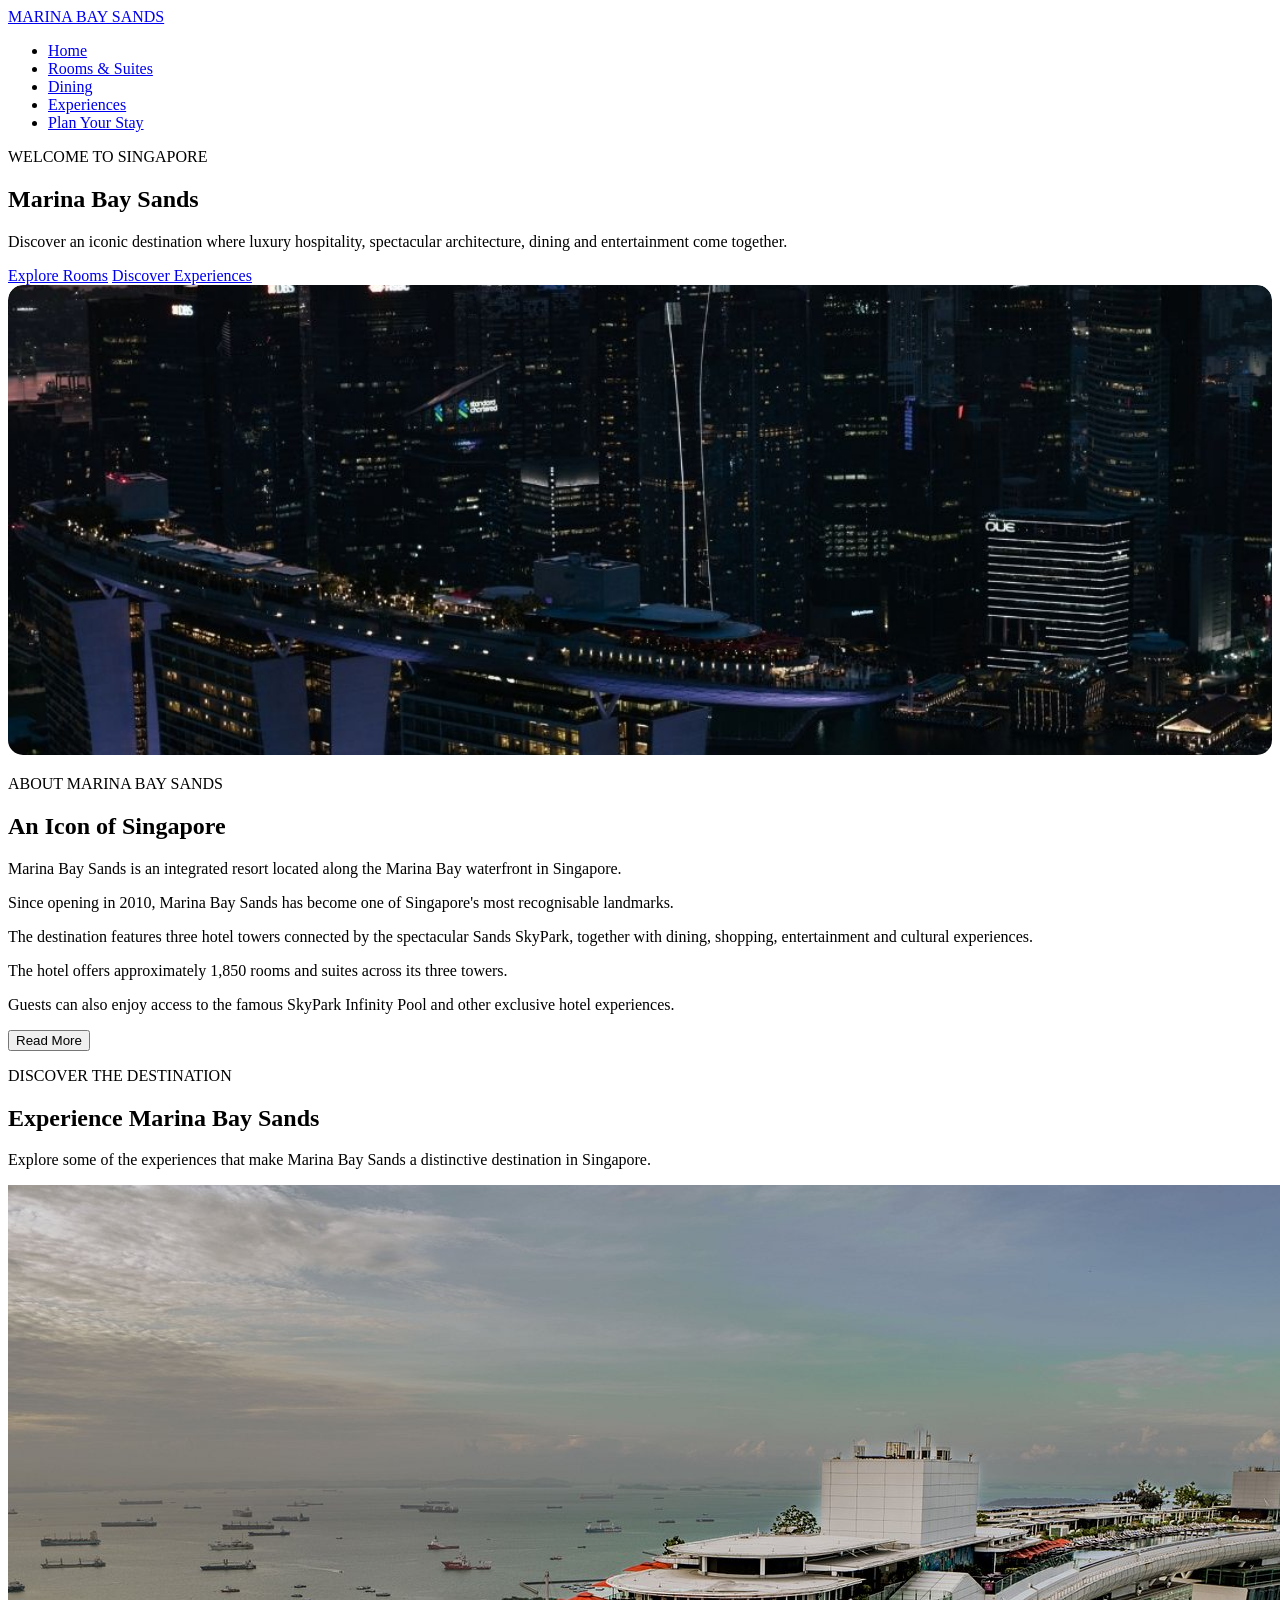
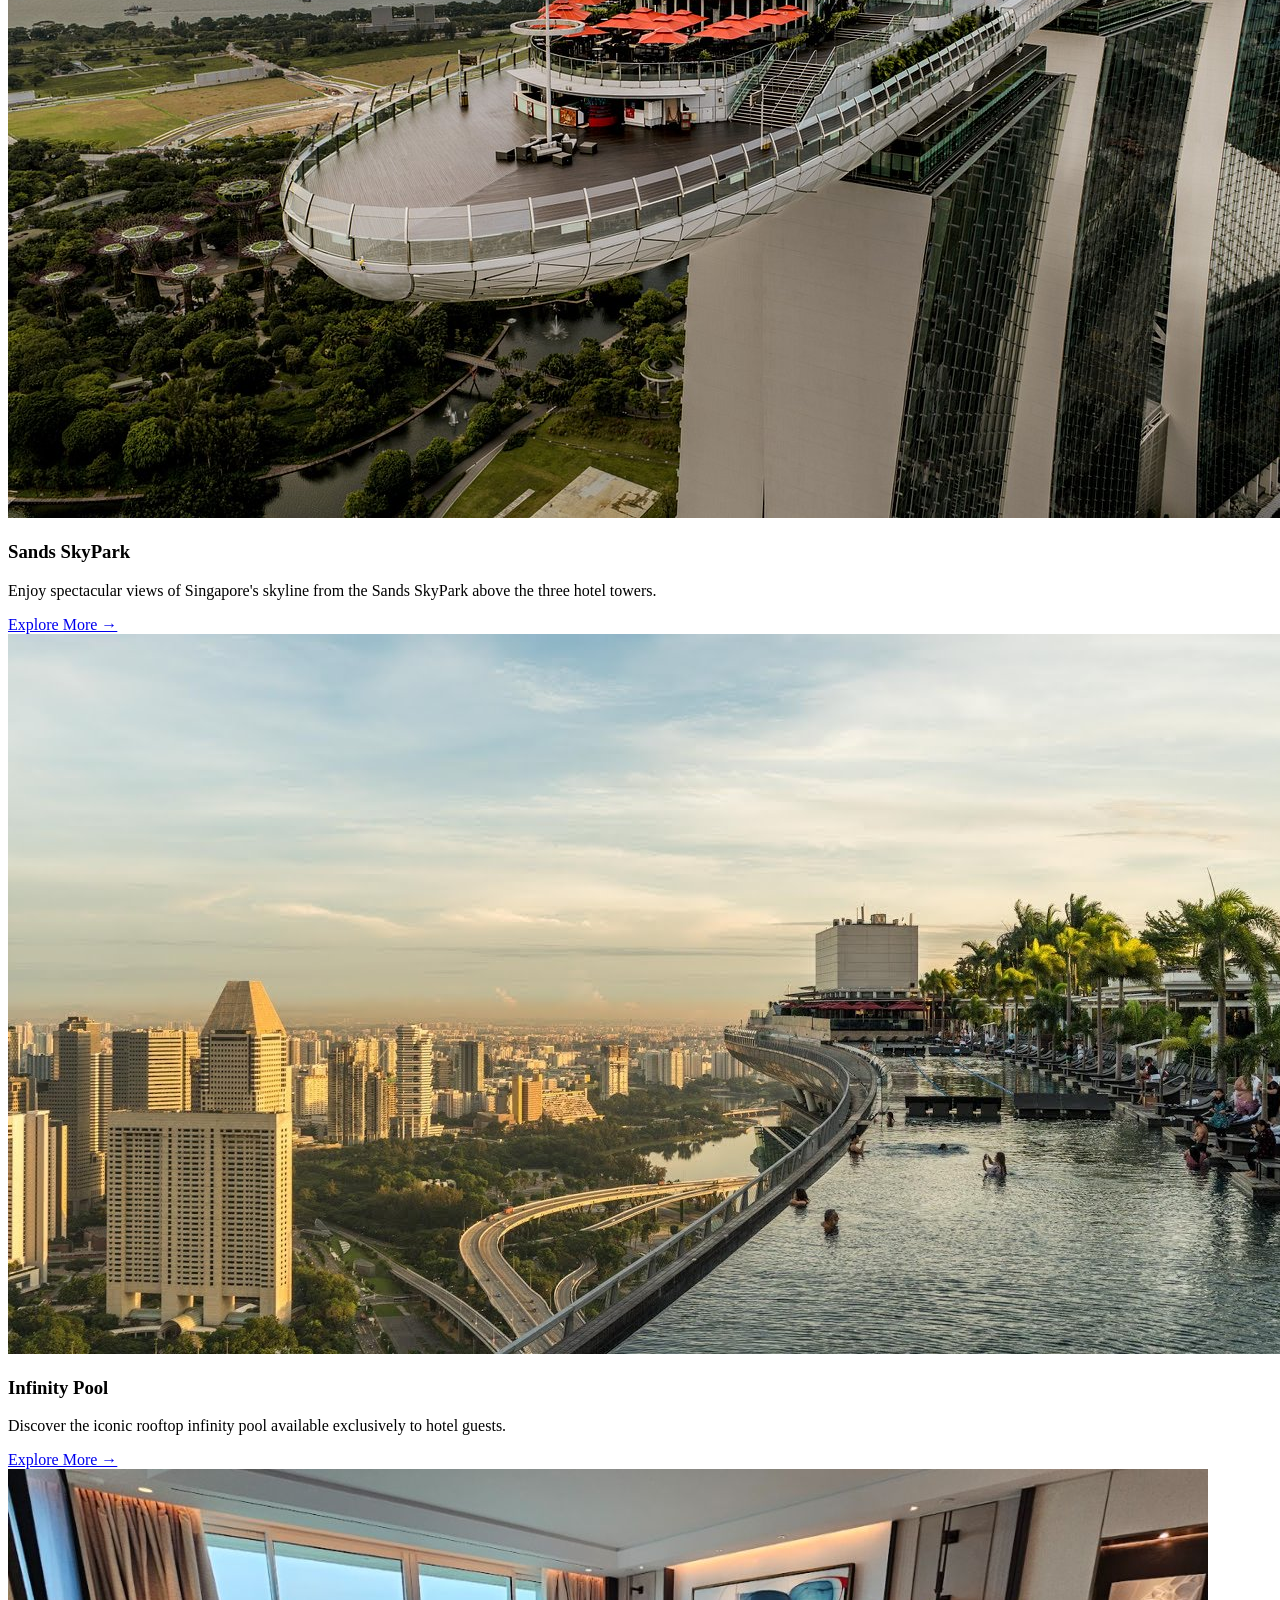
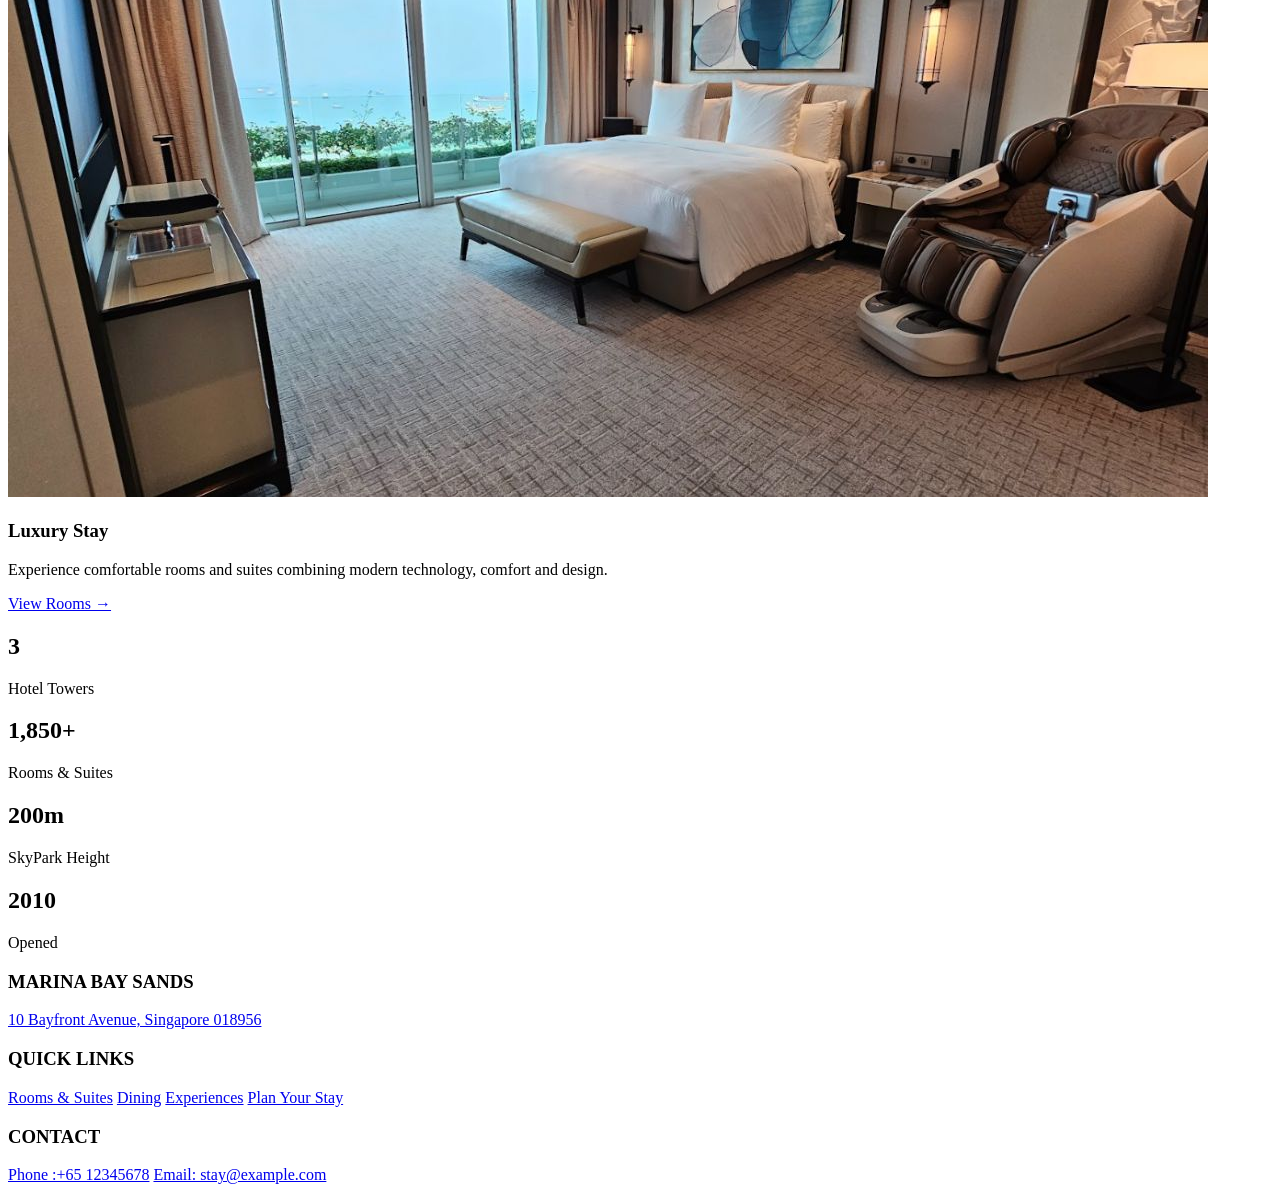
==== index.html @ 71790fd2 "Rename Intex.html to index.html" ====
<!DOCTYPE html>
<html lang="en">

<head>
    <meta charset="UTF-8">
    <meta name="viewport" content="width=device-width, initial-scale=1.0">
    <title>Marina Bay Sands | Singapore</title>
    <link rel="stylesheet" href="css/style.css">
     
</head>

<body>

    <header class="header">
        <nav class="navbar">
            <a href="Intex.html" class="logo">MARINA BAY SANDS</a>

            <ul class="nav-links">
                <li><a href="Intex.html" class="active">Home</a></li>
                <li><a href="rooms.html">Rooms & Suites</a></li>
                <li><a href="dining.html">Dining</a></li>
                <li><a href="experiences.html">Experiences</a></li>
                <li><a href="stayplan.html">Plan Your Stay</a></li>
            </ul>
        </nav>


    </header>

    <main>

        <section class="hero">
            <div class="hero-content">
                <p class="hero-subtitle">WELCOME TO SINGAPORE</p>

                <h1>Marina Bay Sands</h1>

                <p class="hero-description">
                    Discover an iconic destination where luxury hospitality,
                    spectacular architecture, dining and entertainment come together.
                </p>

                <div class="hero-buttons">
                    <a href="rooms.html" class="btn gold-btn">Explore Rooms</a>
                    <a href="experiences.html" class="btn outline-btn">
                        Discover Experiences
                    </a>
                </div>
            </div>
        </section>


        <section class="about-section">


            <div style="overflow: hidden; border-radius: 15px;">
                <img src="view4.jpg" alt="Luxury room" style="width: 100%;
                height: 470px;
                object-fit: cover;
                border-radius: 15px;
                transition: transform 0.7s ease;" onmouseover="this.style.transform='scale(1.05)'"
                    onmouseout="this.style.transform='scale(1)'">
            </div>


            <div class="about-content">

                <p class="section-label">ABOUT MARINA BAY SANDS</p>

                <h2>An Icon of Singapore</h2>

                <p>
                    Marina Bay Sands is an integrated resort located along
                    the Marina Bay waterfront in Singapore.
                </p>

                <p>
                    Since opening in 2010, Marina Bay Sands has become one
                    of Singapore's most recognisable landmarks.
                </p>

                <p>
                    The destination features three hotel towers connected
                    by the spectacular Sands SkyPark, together with dining,
                    shopping, entertainment and cultural experiences.
                </p>

                <div id="extra-info">
                    <p>
                        The hotel offers approximately 1,850 rooms and suites
                        across its three towers.
                    </p>

                    <p>
                        Guests can also enjoy access to the famous SkyPark
                        Infinity Pool and other exclusive hotel experiences.
                    </p>
                </div>

                <button id="readMoreBtn" class="read-more-btn">
                    Read More
                </button>

            </div>

        </section>


        <section class="highlights-section">

            <div class="section-heading">
                <p class="section-label">DISCOVER THE DESTINATION</p>

                <h2>Experience Marina Bay Sands</h2>

                <p>
                    Explore some of the experiences that make Marina Bay Sands
                    a distinctive destination in Singapore.
                </p>
            </div>


            <div class="highlight-grid">

                <article class="highlight-card">

                    <div class="card-image">
                        <img src="skypark.jpg" alt="Sands SkyPark">
                    </div>

                    <div class="card-content">
                        <h3>Sands SkyPark</h3>

                        <p>
                            Enjoy spectacular views of Singapore's skyline
                            from the Sands SkyPark above the three hotel towers.
                        </p>

                        <a href="experiences.html">Explore More →</a>
                    </div>

                </article>


                <article class="highlight-card">

                    <div class="card-image">
                        <img src="swimmingpool.jpg" alt="Infinity Pool">
                    </div>

                    <div class="card-content">
                        <h3>Infinity Pool</h3>

                        <p>
                            Discover the iconic rooftop infinity pool
                            available exclusively to hotel guests.
                        </p>

                        <a href="experiences.html">Explore More →</a>
                    </div>

                </article>


                <article class="highlight-card">

                    <div class="card-image">
                        <img src="room3.jpg" alt="Luxury hotel room">
                    </div>

                    <div class="card-content">
                        <h3>Luxury Stay</h3>

                        <p>
                            Experience comfortable rooms and suites combining
                            modern technology, comfort and design.
                        </p>

                        <a href="rooms.html">View Rooms →</a>
                    </div>

                </article>

            </div>

        </section>


        <section class="stats-section">

            <div class="stat">
                <h2>3</h2>
                <p>Hotel Towers</p>
            </div>

            <div class="stat">
                <h2>1,850+</h2>
                <p>Rooms & Suites</p>
            </div>

            <div class="stat">
                <h2>200m</h2>
                <p>SkyPark Height</p>
            </div>

            <div class="stat">
                <h2>2010</h2>
                <p>Opened</p>
            </div>

        </section>

    </main>


    <footer class="footer">

        <div class="footer-container">

            <div class="footer-column">
                <h3>MARINA BAY SANDS</h3>
                <a href="https://maps.app.goo.gl/JU68rL5WRYFoYei26">10 Bayfront Avenue, Singapore 018956</a>
            </div>

            <div class="footer-column">
                <h3>QUICK LINKS</h3>
                <a href="rooms.html">Rooms & Suites</a>
                <a href="dining.html">Dining</a>
                <a href="experiences.html">Experiences</a>
                <a href="booking.html">Plan Your Stay</a>
            </div>

            <div class="footer-column">
                <h3>CONTACT</h3>
                <a href="tel:+6512345678">Phone :+65 12345678</a>
                <a href="mailto:stay@example.com">Email: stay@example.com </a>
            </div>

        </div>


    </footer>

    <script src="script.js"></script>

</body>

</html>
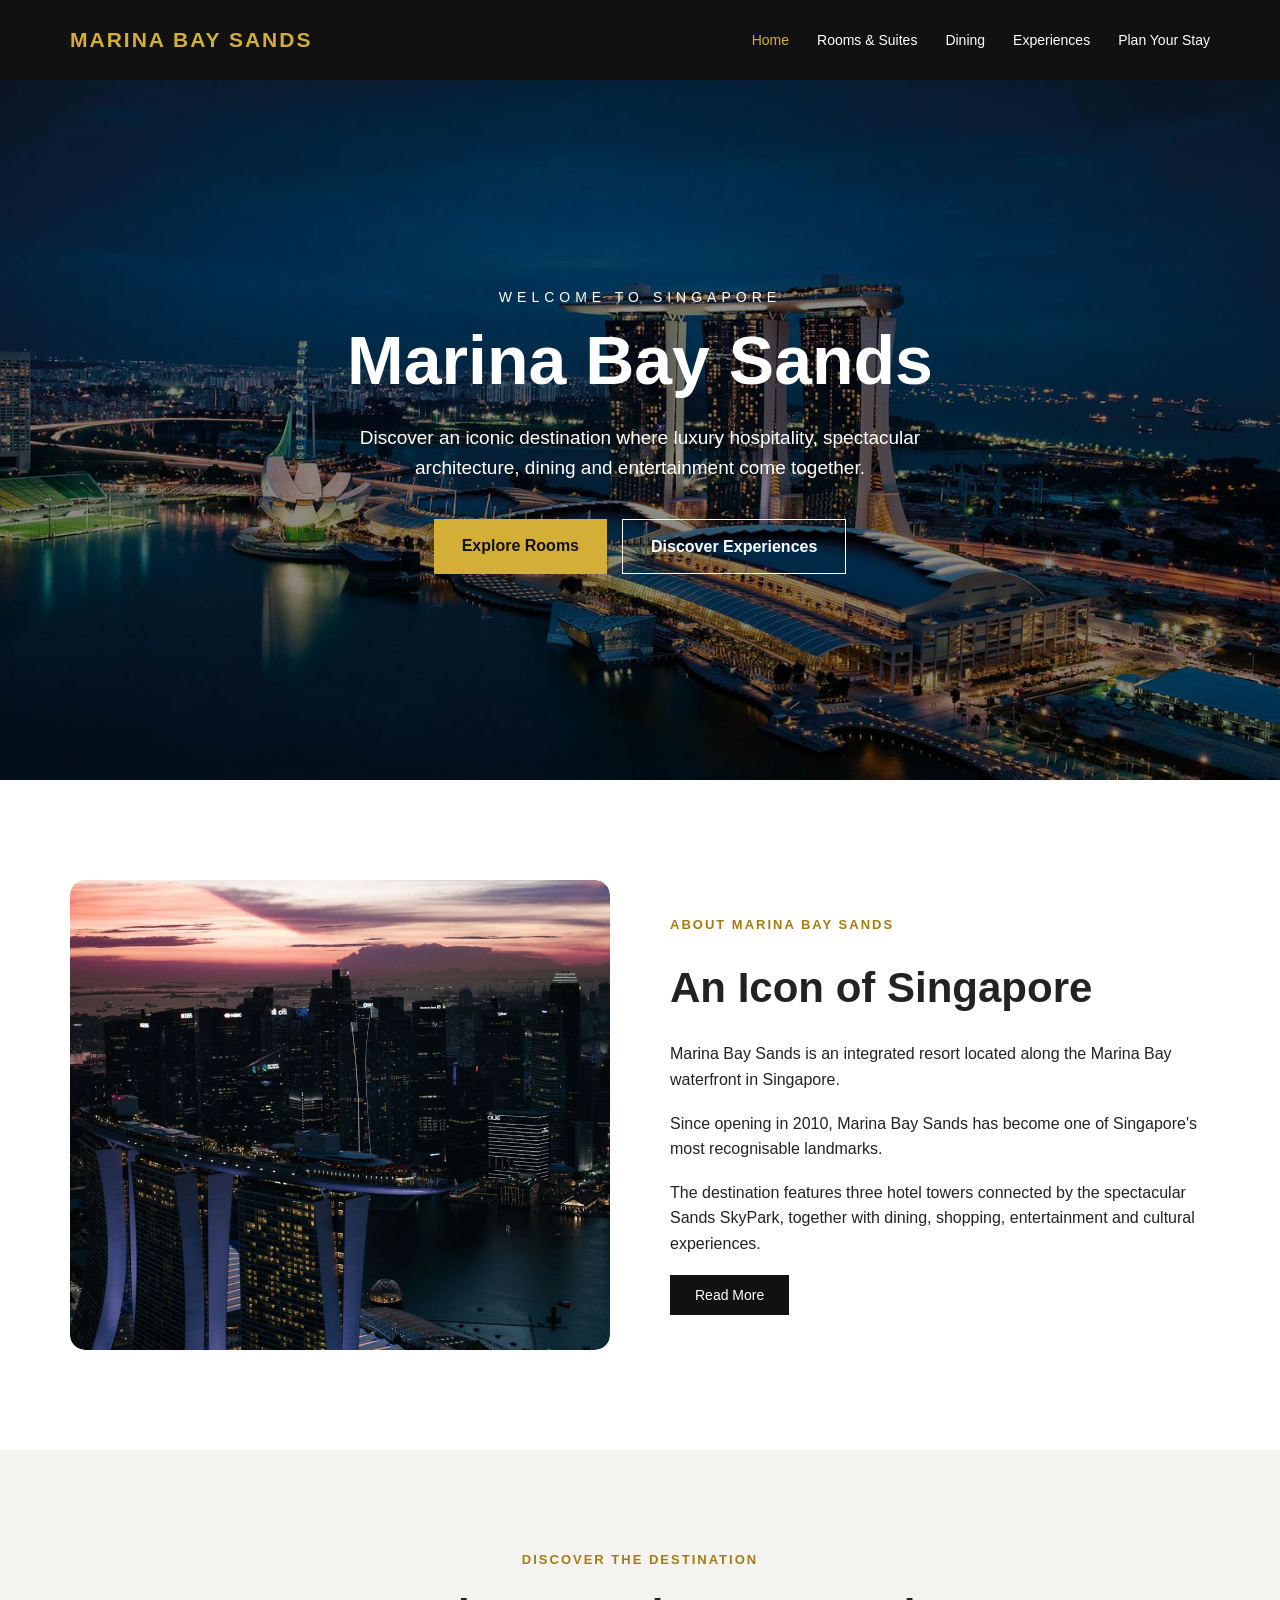
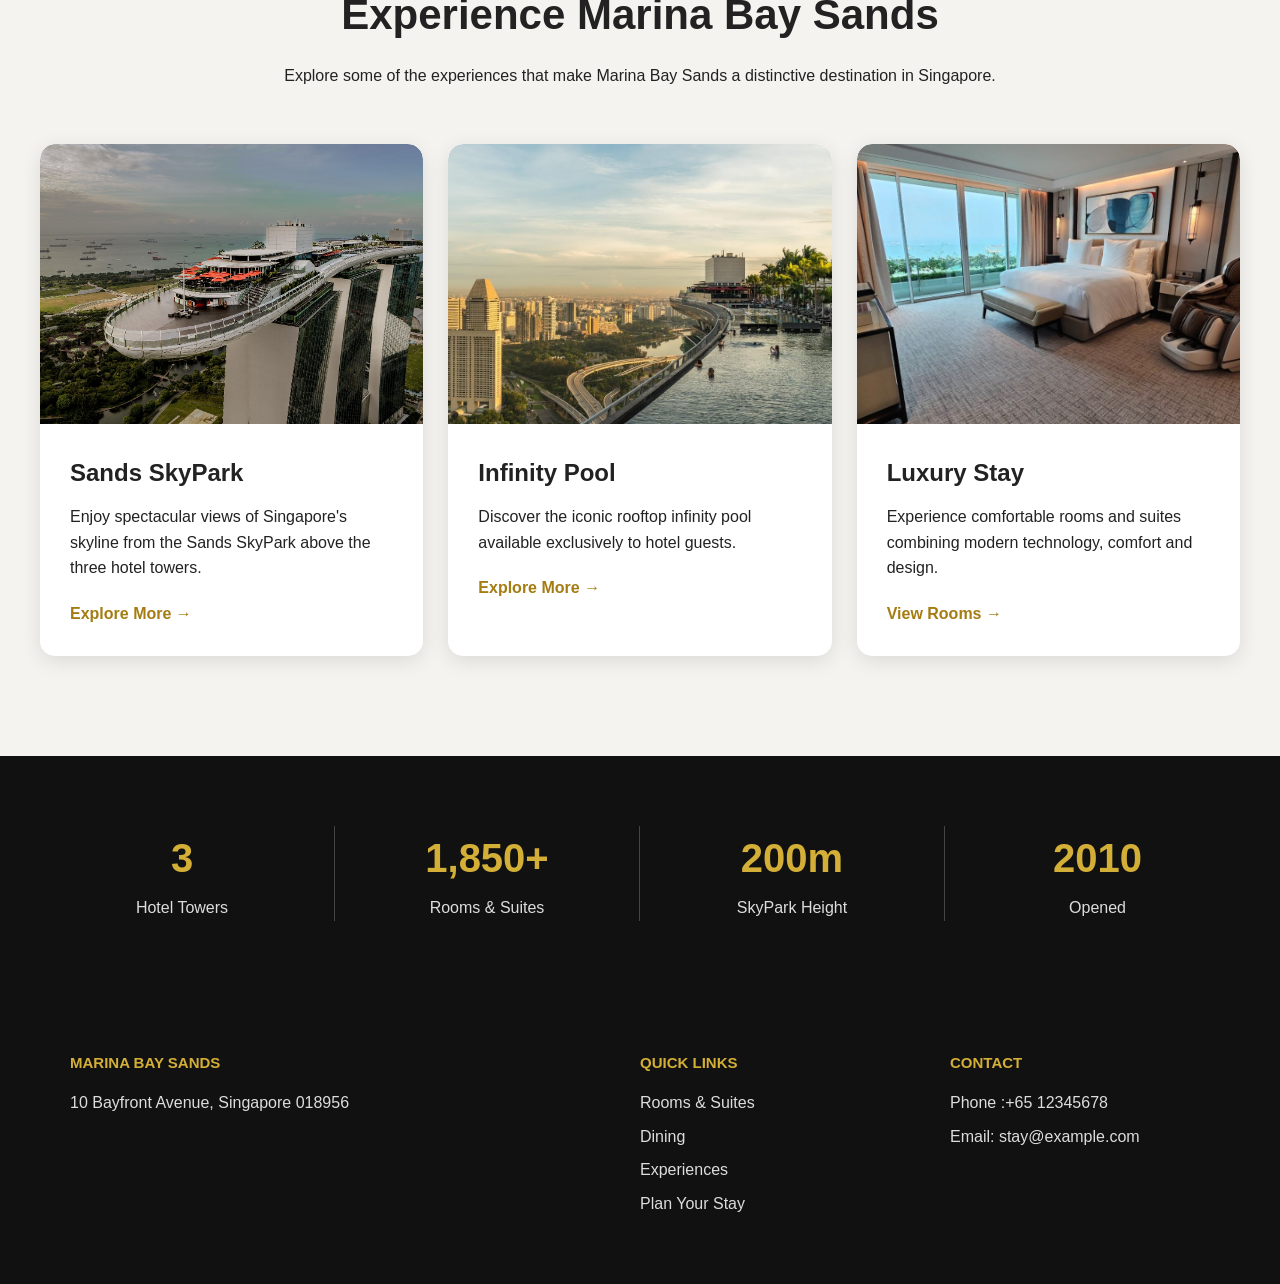
==== commit f5e764c8: "Update index.html" ====
--- a/index.html
+++ b/index.html
@@ -5,7 +5,7 @@
     <meta charset="UTF-8">
     <meta name="viewport" content="width=device-width, initial-scale=1.0">
     <title>Marina Bay Sands | Singapore</title>
-    <link rel="stylesheet" href="css/style.css">
+    <link rel="stylesheet" href="style.css">
      
 </head>
 
@@ -13,10 +13,10 @@
 
     <header class="header">
         <nav class="navbar">
-            <a href="Intex.html" class="logo">MARINA BAY SANDS</a>
+            <a href="intex.html" class="logo">MARINA BAY SANDS</a>
 
             <ul class="nav-links">
-                <li><a href="Intex.html" class="active">Home</a></li>
+                <li><a href="intex.html" class="active">Home</a></li>
                 <li><a href="rooms.html">Rooms & Suites</a></li>
                 <li><a href="dining.html">Dining</a></li>
                 <li><a href="experiences.html">Experiences</a></li>
--- a/style.css
+++ b/style.css
@@ -0,0 +1,1482 @@
+/*   RESET & GENERAL. */
+* {
+    margin: 0;
+    padding: 0;
+    box-sizing: border-box;
+}
+
+html {
+    scroll-behavior: smooth;
+}
+
+body {
+    font-family: Arial, Helvetica, sans-serif;
+    background-color: #ffffff;
+    color: #222222;
+    line-height: 1.6;
+}
+
+img {
+    width: 100%;
+    display: block;
+}
+
+a {
+    text-decoration: none;
+}
+
+
+/*    ANIMATIONS   */
+@keyframes fadeUp {
+    from {
+        opacity: 0;
+        transform: translateY(35px);
+    }
+
+    to {
+        opacity: 1;
+        transform: translateY(0);
+    }
+}
+
+@keyframes fadeIn {
+    from {
+        opacity: 0;
+    }
+
+    to {
+        opacity: 1;
+    }
+}
+
+
+/*  header  */
+.header {
+    width: 100%;
+    background-color: #111111;
+}
+
+.navbar {
+    max-width: 1200px;
+    min-height: 80px;
+    margin: auto;
+    padding: 0 30px;
+    display: flex;
+    justify-content: space-between;
+    align-items: center;
+}
+
+.logo {
+    color: #d4af37;
+    font-size: 21px;
+    font-weight: bold;
+    letter-spacing: 2px;
+    transition: 0.3s;
+}
+
+.logo:hover {
+    color: #ffffff;
+}
+
+.nav-links {
+    display: flex;
+    gap: 28px;
+    list-style: none;
+}
+
+.nav-links a {
+    color: #ffffff;
+    font-size: 14px;
+    transition: color 0.3s ease;
+}
+
+.nav-links a:hover,
+.nav-links a.active {
+    color: #d4af37;
+}
+
+
+/* HERO SECTION */
+.hero {
+    min-height: 700px;
+    background-image:
+        linear-gradient(rgba(0, 0, 0, 0.45),
+            rgba(0, 0, 0, 0.45)),
+        url("../view.jpg");
+    background-size: cover;
+    background-position: center;
+    display: flex;
+    justify-content: center;
+    align-items: center;
+    text-align: center;
+}
+
+.rooms-hero {
+    min-height: 420px;
+    background-image:
+        linear-gradient(rgba(0, 0, 0, 0.5), rgba(0, 0, 0, 0.5)),
+        url("../room3.jpg");
+    /* Rooms page image */
+}
+
+.dining-hero {
+    min-height: 550px;
+    background-image:
+        linear-gradient(rgba(0, 0, 0, 0.5), rgba(0, 0, 0, 0.5)),
+        url("../view4.jpg");
+}
+
+.hero-content {
+    max-width: 850px;
+    padding: 40px;
+    color: #ffffff;
+    animation: fadeUp 1.2s ease;
+}
+
+.hero-subtitle {
+    font-size: 14px;
+    letter-spacing: 5px;
+    margin-bottom: 15px;
+}
+
+.hero h1 {
+    font-size: 68px;
+    line-height: 1.1;
+    margin-bottom: 25px;
+}
+
+.hero-description {
+    max-width: 650px;
+    margin: 0 auto 35px;
+    font-size: 19px;
+}
+
+.hero-buttons {
+    display: flex;
+    justify-content: center;
+    gap: 15px;
+}
+
+
+/* BUTTONS  */
+.btn {
+    display: inline-block;
+    padding: 14px 28px;
+    font-weight: bold;
+    transition: all 0.3s ease;
+}
+
+.gold-btn {
+    background-color: #d4af37;
+    color: #111111;
+}
+
+.gold-btn:hover {
+    background-color: #ffffff;
+    transform: translateY(-3px);
+}
+
+.outline-btn {
+    border: 1px solid #ffffff;
+    color: #ffffff;
+}
+
+.outline-btn:hover {
+    background-color: #ffffff;
+    color: #111111;
+    transform: translateY(-3px);
+}
+
+
+/* ABOUT SECTION */
+.about-section {
+    max-width: 1200px;
+    margin: auto;
+    padding: 100px 30px;
+    display: grid;
+    grid-template-columns: 1fr 1fr;
+    gap: 60px;
+    align-items: center;
+    animation: fadeUp 1s ease;
+}
+
+/*  ABOUT TEXT */
+.section-label {
+    color: #a47c12;
+    font-size: 13px;
+    font-weight: bold;
+    letter-spacing: 2px;
+    margin-bottom: 10px;
+}
+
+.about-content h2 {
+    font-size: 42px;
+    margin-bottom: 20px;
+}
+
+.about-content p {
+    margin-bottom: 18px;
+}
+
+
+/* read more  */
+#extra-info {
+    display: none;
+}
+
+.read-more-btn {
+    background-color: #111111;
+    color: #ffffff;
+    border: none;
+    padding: 12px 25px;
+    cursor: pointer;
+    font-size: 14px;
+    transition: all 0.3s ease;
+}
+
+.read-more-btn:hover {
+    background-color: #d4af37;
+    color: #111111;
+    transform: translateY(-3px);
+}
+
+
+/* highlight section */
+.highlights-section {
+    background-color: #f5f3ef;
+    padding: 100px 30px;
+}
+
+.section-heading {
+    max-width: 750px;
+    margin: 0 auto 55px;
+    text-align: center;
+    animation: fadeUp 1s ease;
+}
+
+.section-heading h2 {
+    font-size: 42px;
+    margin-bottom: 15px;
+}
+
+
+/*  highlight grid */
+.highlight-grid {
+    max-width: 1200px;
+    margin: auto;
+    display: grid;
+    grid-template-columns: repeat(3, 1fr);
+    gap: 25px;
+}
+
+
+/*  highlight card */
+.highlight-card {
+    background-color: #ffffff;
+    overflow: hidden;
+    border-radius: 15px;
+    box-shadow: 0 5px 20px rgba(0, 0, 0, 0.10);
+    animation: fadeUp 0.8s ease;
+    transition:
+        transform 0.4s ease,
+        box-shadow 0.4s ease;
+}
+
+.highlight-card:nth-child(1) {
+    animation-delay: 0.1s;
+}
+
+.highlight-card:nth-child(2) {
+    animation-delay: 0.25s;
+}
+
+.highlight-card:nth-child(3) {
+    animation-delay: 0.4s;
+}
+
+.highlight-card:hover {
+    transform: translateY(-8px);
+    box-shadow: 0 12px 30px rgba(0, 0, 0, 0.18);
+}
+
+
+/* card name */
+.card-image {
+    overflow: hidden;
+    border-radius: 15px 15px 0 0;
+}
+
+.card-image img {
+    height: 280px;
+    object-fit: cover;
+    border-radius: 15px 15px 0 0;
+    transition: transform 0.7s ease;
+}
+
+.highlight-card:hover .card-image img {
+    transform: scale(1.07);
+}
+
+
+/*  CARD CONTENT */
+.card-content {
+    padding: 30px;
+}
+
+.card-content h3 {
+    font-size: 24px;
+    margin-bottom: 12px;
+}
+
+.card-content p {
+    margin-bottom: 20px;
+}
+
+.card-content a {
+    color: #a47c12;
+    font-weight: bold;
+    transition: all 0.3s ease;
+}
+
+.card-content a:hover {
+    color: #111111;
+    padding-left: 5px;
+}
+
+
+/*  STATISTICS */
+.stats-section {
+    background-color: #111111;
+    color: #ffffff;
+    padding: 70px 30px;
+    display: grid;
+    grid-template-columns: repeat(4, 1fr);
+    text-align: center;
+}
+
+.stat {
+    border-right: 1px solid #444444;
+    animation: fadeUp 0.8s ease;
+}
+
+.stat:last-child {
+    border-right: none;
+}
+
+.stat h2 {
+    color: #d4af37;
+    font-size: 40px;
+    margin-bottom: 5px;
+}
+
+.stat p {
+    color: #dddddd;
+}
+
+
+/*  FOOTER */
+.footer {
+    background-color: #111111;
+    color: #ffffff;
+}
+
+.footer-container {
+    max-width: 1200px;
+    margin: auto;
+    padding: 60px 30px;
+    display: grid;
+    grid-template-columns: 2fr 1fr 1fr;
+    gap: 50px;
+}
+
+.footer-column h3 {
+    color: #d4af37;
+    font-size: 15px;
+    margin-bottom: 15px;
+}
+
+.footer-column p {
+    color: #dddddd;
+    margin-bottom: 8px;
+}
+
+.footer-column a {
+    display: block;
+    color: #dddddd;
+    margin-bottom: 8px;
+    transition: all 0.3s ease;
+}
+
+.footer-column a:hover {
+    color: #d4af37;
+    padding-left: 5px;
+}
+
+/* TABLET (HOME PAGE) */
+@media (max-width: 900px) {
+
+    .navbar {
+        flex-direction: column;
+        padding: 20px;
+        gap: 20px;
+    }
+
+    .nav-links {
+        flex-wrap: wrap;
+        justify-content: center;
+        gap: 15px;
+    }
+
+    .hero h1 {
+        font-size: 50px;
+    }
+
+    .about-section {
+        grid-template-columns: 1fr;
+    }
+
+    .highlight-grid {
+        grid-template-columns: 1fr 1fr;
+    }
+
+    .stats-section {
+        grid-template-columns: 1fr 1fr;
+        gap: 30px;
+    }
+
+    .stat {
+        border-right: none;
+    }
+
+    .footer-container {
+        grid-template-columns: 1fr 1fr;
+    }
+}
+
+
+/*  MOBILE (HOME PAGE)*/
+@media (max-width: 600px) {
+
+    .nav-links {
+        gap: 12px;
+    }
+
+    .nav-links a {
+        font-size: 12px;
+    }
+
+    .hero {
+        min-height: 600px;
+    }
+
+    .hero h1 {
+        font-size: 40px;
+    }
+
+    .hero-description {
+        font-size: 16px;
+    }
+
+    .hero-buttons {
+        flex-direction: column;
+    }
+
+    .about-section {
+        padding: 70px 20px;
+    }
+
+    .about-content h2,
+    .section-heading h2 {
+        font-size: 32px;
+    }
+
+    .highlight-grid {
+        grid-template-columns: 1fr;
+    }
+
+    .stats-section {
+        grid-template-columns: 1fr;
+    }
+
+    .footer-container {
+        grid-template-columns: 1fr;
+    }
+
+    .about-image img {
+        height: 350px;
+    }
+}
+
+
+/*  ROOMS PAGE (rooms.html) */
+
+/* shorter hero for inner page */
+.rooms-hero {
+    min-height: 420px;
+}
+
+/* intro */
+.intro-section {
+    max-width: 800px;
+    margin: auto;
+    padding: 80px 30px 40px;
+}
+
+.intro-section .section-heading {
+    margin-bottom: 0;
+}
+
+.intro-section p {
+    text-align: center;
+}
+
+/* room list: one wide card per row */
+.rooms-section {
+    max-width: 1100px;
+    margin: auto;
+    padding: 30px 30px 90px;
+    display: flex;
+    flex-direction: column;
+    gap: 40px;
+}
+
+.room-card {
+    display: grid;
+    grid-template-columns: 1fr 1fr;
+    background-color: #ffffff;
+    border-radius: 15px;
+    overflow: hidden;
+    box-shadow: 0 5px 20px rgba(0, 0, 0, 0.10);
+    transition: transform 0.4s ease, box-shadow 0.4s ease;
+}
+
+.room-card:hover {
+    transform: translateY(-6px);
+    box-shadow: 0 12px 30px rgba(0, 0, 0, 0.18);
+}
+
+/* every second card has the photo on the right */
+.room-card:nth-child(even) .room-image {
+    order: 2;
+}
+
+.room-image {
+    overflow: hidden;
+}
+
+.room-image img {
+    height: 100%;
+    min-height: 350px;
+    object-fit: cover;
+    transition: transform 0.7s ease;
+}
+
+.room-card:hover .room-image img {
+    transform: scale(1.07);
+}
+
+.room-info {
+    padding: 35px;
+}
+
+.room-info h3 {
+    font-size: 28px;
+    margin-bottom: 5px;
+}
+
+.room-size {
+    color: #a47c12;
+    font-weight: bold;
+    margin-bottom: 12px;
+}
+
+.amenities {
+    list-style: none;
+    margin: 15px 0;
+}
+
+.amenities li {
+    margin-bottom: 4px;
+    font-size: 15px;
+}
+
+.amenities li::before {
+    content: "✦ ";
+    color: #d4af37;
+}
+
+.room-price {
+    font-size: 22px;
+    font-weight: bold;
+    margin-bottom: 18px;
+}
+
+.room-price span {
+    font-size: 14px;
+    font-weight: normal;
+    color: #777777;
+}
+
+/* hidden details box (shown with JavaScript) */
+.room-details {
+    display: none;
+    margin-top: 18px;
+    padding: 15px;
+    background-color: #f5f3ef;
+    border-left: 3px solid #d4af37;
+    font-size: 14px;
+}
+
+.room-details.show {
+    display: block;
+}
+
+/* comparison table (also used on the Dining page) */
+.compare-section {
+    background-color: #f5f3ef;
+    padding: 90px 30px;
+}
+
+.table-wrap {
+    max-width: 1000px;
+    margin: auto;
+    overflow-x: auto;
+    border-radius: 15px;
+    box-shadow: 0 5px 20px rgba(0, 0, 0, 0.10);
+}
+
+table {
+    width: 100%;
+    min-width: 600px;
+    border-collapse: collapse;
+    background-color: #ffffff;
+}
+
+th,
+td {
+    padding: 15px;
+    text-align: center;
+    border-bottom: 1px solid #e5e5e5;
+}
+
+th {
+    background-color: #111111;
+    color: #d4af37;
+}
+
+td:first-child {
+    font-weight: bold;
+    text-align: left;
+}
+
+tbody tr {
+    transition: background-color 0.3s ease;
+}
+
+tbody tr:hover {
+    background-color: #f8f1da;
+}
+
+/* tablet */
+@media (max-width: 900px) {
+
+    .room-card {
+        grid-template-columns: 1fr;
+    }
+
+    .room-card:nth-child(even) .room-image {
+        order: 0;
+    }
+
+    .room-image img {
+        min-height: 0;
+        height: 280px;
+    }
+}
+
+/* mobile */
+@media (max-width: 600px) {
+
+    .rooms-hero {
+        min-height: 350px;
+    }
+
+    .intro-section {
+        padding: 60px 20px 30px;
+    }
+
+    .rooms-section {
+        padding: 20px 20px 70px;
+    }
+
+    .room-info {
+        padding: 25px 20px;
+    }
+
+    .compare-section {
+        padding: 70px 15px;
+    }
+}
+
+
+/*  DINING PAGE (dining.html)*/
+
+/* hero with its own background image */
+.hero.dining-hero {
+    min-height: 550px;
+    background-image:
+        linear-gradient(rgba(0, 0, 0, 0.5), rgba(0, 0, 0, 0.5)),
+        url("../restaurant.webp");
+}
+
+/* intro: dark band with 3 short points */
+.dining-intro {
+    background-color: #111111;
+    color: #ffffff;
+    padding: 80px 30px;
+}
+
+.dining-intro .section-heading p {
+    color: #dddddd;
+}
+
+.intro-points {
+    max-width: 1000px;
+    margin: auto;
+    display: grid;
+    grid-template-columns: repeat(3, 1fr);
+    gap: 30px;
+    text-align: center;
+}
+
+.intro-points h3 {
+    color: #d4af37;
+    margin-bottom: 8px;
+}
+
+.intro-points p {
+    color: #dddddd;
+    font-size: 15px;
+}
+
+/* filter buttons */
+.restaurants-section {
+    max-width: 1100px;
+    margin: auto;
+    padding: 80px 30px 90px;
+}
+
+.filter-bar {
+    display: flex;
+    justify-content: center;
+    flex-wrap: wrap;
+    gap: 12px;
+    margin-bottom: 45px;
+}
+
+.filter-btn {
+    background-color: #ffffff;
+    color: #111111;
+    border: 1px solid #111111;
+    border-radius: 30px;
+    padding: 10px 24px;
+    font-size: 14px;
+    cursor: pointer;
+    transition: all 0.3s ease;
+}
+
+.filter-btn:hover {
+    background-color: #f8f1da;
+    transform: translateY(-2px);
+}
+
+.filter-btn.active {
+    background-color: #d4af37;
+    border-color: #d4af37;
+    font-weight: bold;
+}
+
+/* restaurant cards: 2 per row */
+.restaurant-grid {
+    display: grid;
+    grid-template-columns: 1fr 1fr;
+    gap: 30px;
+    align-items: start;
+}
+
+.restaurant-card {
+    background-color: #ffffff;
+    border-radius: 15px;
+    overflow: hidden;
+    box-shadow: 0 5px 20px rgba(0, 0, 0, 0.10);
+    transition: transform 0.4s ease, box-shadow 0.4s ease;
+}
+
+.restaurant-card:hover {
+    transform: translateY(-6px);
+    box-shadow: 0 12px 30px rgba(0, 0, 0, 0.18);
+}
+
+.restaurant-image {
+    overflow: hidden;
+}
+
+.restaurant-image img {
+    height: 240px;
+    object-fit: cover;
+    border-radius: 15px 15px 0 0;
+    transition: transform 0.7s ease;
+}
+
+.restaurant-card:hover .restaurant-image img {
+    transform: scale(1.07);
+}
+
+.restaurant-info {
+    padding: 28px;
+}
+
+.restaurant-info h3 {
+    font-size: 24px;
+    margin-bottom: 4px;
+}
+
+.cuisine {
+    color: #a47c12;
+    font-weight: bold;
+    margin-bottom: 12px;
+}
+
+.restaurant-info .meta {
+    font-size: 14px;
+    margin-top: 6px;
+}
+
+.restaurant-info .btn-space {
+    margin-top: 18px;
+}
+
+/* hidden details box (shown with JavaScript) */
+.dining-details {
+    display: none;
+    margin-top: 18px;
+    padding: 15px;
+    background-color: #f5f3ef;
+    border-left: 3px solid #d4af37;
+    font-size: 14px;
+}
+
+.dining-details.show {
+    display: block;
+}
+
+.sample-note {
+    margin-top: 30px;
+    text-align: center;
+    font-size: 13px;
+    color: #777777;
+}
+
+/* reservation / call to action */
+.cta-section {
+    background-color: #d4af37;
+    color: #111111;
+    text-align: center;
+    padding: 80px 30px;
+}
+
+.cta-section h2 {
+    font-size: 38px;
+    margin-bottom: 15px;
+}
+
+.cta-section p {
+    max-width: 600px;
+    margin: 0 auto 30px;
+}
+
+.dark-btn {
+    background-color: #111111;
+    color: #ffffff;
+}
+
+.dark-btn:hover {
+    background-color: #ffffff;
+    color: #111111;
+    transform: translateY(-3px);
+}
+
+/* tablet */
+@media (max-width: 900px) {
+
+    .intro-points {
+        grid-template-columns: 1fr;
+    }
+
+    .restaurant-grid {
+        grid-template-columns: 1fr;
+    }
+}
+
+/* mobile */
+@media (max-width: 600px) {
+
+    .dining-hero {
+        min-height: 450px;
+    }
+
+    .dining-intro,
+    .cta-section {
+        padding: 60px 20px;
+    }
+
+    .restaurants-section {
+        padding: 60px 20px 70px;
+    }
+
+    .restaurant-info {
+        padding: 22px 20px;
+    }
+
+    .cta-section h2 {
+        font-size: 30px;
+    }
+}
+
+/* Hero with automatic image slideshow */
+.exp-hero {
+    position: relative;
+    overflow: hidden;
+    min-height: 600px;
+}
+
+.hero-slides {
+    position: absolute;
+    top: 0;
+    left: 0;
+    width: 100%;
+    height: 100%;
+}
+
+.hero-slide {
+    position: absolute;
+    top: 0;
+    left: 0;
+    height: 100%;
+    object-fit: cover;
+    opacity: 0;
+    transition: opacity 1.5s ease;
+}
+
+.hero-slide.active {
+    opacity: 1;
+}
+
+/* dark layer so the text is easy to read */
+.exp-hero::after {
+    content: "";
+    position: absolute;
+    top: 0;
+    left: 0;
+    width: 100%;
+    height: 100%;
+    background-color: rgba(0, 0, 0, 0.5);
+}
+
+.exp-hero .hero-content {
+    position: relative;
+    z-index: 2;
+}
+
+/* Introduction */
+.exp-intro {
+    max-width: 800px;
+    margin: auto;
+    padding: 90px 30px 70px;
+    text-align: center;
+}
+
+.exp-intro h2 {
+    font-size: 40px;
+    margin-bottom: 15px;
+}
+
+/*  Featured experience (big image + overlapping card)  */
+.featured {
+    position: relative;
+    max-width: 1200px;
+    margin: 0 auto 60px;
+    padding: 0 30px 50px;
+}
+
+.featured-image {
+    overflow: hidden;
+    border-radius: 15px;
+}
+
+.featured-image img {
+    height: 520px;
+    object-fit: cover;
+    transition: transform 0.7s ease;
+}
+
+.featured:hover .featured-image img {
+    transform: scale(1.04);
+}
+
+.featured-card {
+    position: absolute;
+    right: 70px;
+    bottom: 0;
+    width: 460px;
+    padding: 35px;
+    background-color: #111111;
+    color: #ffffff;
+    border-radius: 15px;
+    box-shadow: 0 12px 30px rgba(0, 0, 0, 0.3);
+}
+
+.featured-card h3 {
+    color: #d4af37;
+    font-size: 30px;
+    margin-bottom: 10px;
+}
+
+/*  Alternating rows */
+.exp-list {
+    max-width: 1100px;
+    margin: auto;
+    padding: 0 30px 80px;
+}
+
+.exp-row {
+    display: grid;
+    grid-template-columns: 1fr 1fr;
+    gap: 60px;
+    align-items: center;
+    padding: 50px 0;
+}
+
+/* every second row has the photo on the right */
+.exp-row:nth-child(even) .exp-image {
+    order: 2;
+}
+
+.exp-image {
+    overflow: hidden;
+    border-radius: 15px;
+    box-shadow: 0 5px 20px rgba(0, 0, 0, 0.15);
+}
+
+.exp-image img {
+    height: 360px;
+    object-fit: cover;
+    transition: transform 0.7s ease;
+}
+
+.exp-row:hover .exp-image img {
+    transform: scale(1.07);
+}
+
+.exp-number {
+    color: #d4af37;
+    font-size: 48px;
+    font-weight: bold;
+    line-height: 1;
+}
+
+.exp-text h3 {
+    font-size: 30px;
+    margin: 8px 0 12px;
+}
+
+.facts {
+    list-style: none;
+    margin: 15px 0 20px;
+    font-size: 15px;
+}
+
+.facts li {
+    margin-bottom: 5px;
+}
+
+/* hidden box shown by JavaScript */
+.exp-details {
+    display: none;
+    margin-top: 18px;
+    padding: 15px;
+    background-color: #f5f3ef;
+    border-left: 3px solid #d4af37;
+    font-size: 14px;
+}
+
+.exp-details.show {
+    display: block;
+}
+
+.featured-card .exp-details {
+    background-color: #222222;
+    color: #dddddd;
+}
+
+/* ===== Good to know band ===== */
+.good-to-know {
+    background-color: #111111;
+    color: #ffffff;
+    padding: 80px 30px;
+}
+
+.good-to-know h3 {
+    color: #d4af37;
+}
+
+.good-to-know .section-heading h2 {
+    color: #ffffff;
+}
+
+
+/*  Tablet */
+@media (max-width: 900px) {
+
+    .featured-card {
+        position: static;
+        width: 100%;
+        margin-top: -40px;
+    }
+
+    .featured-image img {
+        height: 380px;
+    }
+
+    .exp-row {
+        grid-template-columns: 1fr;
+        gap: 25px;
+    }
+
+    .exp-row:nth-child(even) .exp-image {
+        order: 0;
+    }
+}
+
+/* Mobile */
+@media (max-width: 600px) {
+
+    .exp-hero {
+        min-height: 500px;
+    }
+
+    .exp-intro {
+        padding: 60px 20px 50px;
+    }
+
+    .exp-intro h2 {
+        font-size: 30px;
+    }
+
+    .featured,
+    .exp-list {
+        padding-left: 20px;
+        padding-right: 20px;
+    }
+
+    .featured-image img {
+        height: 280px;
+    }
+
+    .featured-card {
+        padding: 25px 20px;
+    }
+
+    .exp-image img {
+        height: 250px;
+    }
+
+    .good-to-know {
+        padding: 60px 20px;
+    }
+}
+
+/* Hero  */
+.hero.booking-hero {
+    min-height: 380px;
+    background-image:
+        linear-gradient(rgba(0, 0, 0, 0.5), rgba(0, 0, 0, 0.5)),
+        url("../swimmingpool.jpg");
+}
+
+/*  Form + stay information (2 columns) */
+.booking-section {
+    max-width: 1200px;
+    margin: auto;
+    padding: 80px 30px;
+    display: grid;
+    grid-template-columns: 1.6fr 1fr;
+    gap: 50px;
+    align-items: start;
+}
+
+.booking-form-box {
+    background-color: #ffffff;
+    padding: 40px;
+    border-top: 4px solid #d4af37;
+    border-radius: 15px;
+    box-shadow: 0 5px 20px rgba(0, 0, 0, 0.12);
+}
+
+.booking-form-box h2 {
+    font-size: 34px;
+    margin-bottom: 8px;
+}
+
+.form-intro {
+    margin-bottom: 30px;
+    color: #555555;
+}
+
+/*  Form fields  */
+.form-row {
+    display: grid;
+    grid-template-columns: 1fr 1fr;
+    gap: 20px;
+}
+
+.form-group {
+    margin-bottom: 12px;
+}
+
+label {
+    display: block;
+    margin-bottom: 6px;
+    font-size: 14px;
+    font-weight: bold;
+}
+
+input,
+select,
+textarea {
+    width: 100%;
+    padding: 12px;
+    border: 1px solid #cccccc;
+    border-radius: 8px;
+    font-size: 15px;
+    font-family: inherit;
+    transition: all 0.3s ease;
+}
+
+input:focus,
+select:focus,
+textarea:focus {
+    outline: none;
+    border-color: #d4af37;
+    box-shadow: 0 0 0 3px rgba(212, 175, 55, 0.25);
+}
+
+textarea {
+    resize: vertical;
+}
+
+/* error styles (added by JavaScript) */
+.invalid {
+    border-color: #c0392b;
+}
+
+.error {
+    min-height: 20px;
+    margin-top: 4px;
+    font-size: 13px;
+    color: #c0392b;
+}
+
+/*  Buttons  */
+.form-buttons {
+    display: flex;
+    gap: 15px;
+    margin-top: 15px;
+}
+
+.submit-btn,
+.reset-btn {
+    padding: 14px 28px;
+    border-radius: 6px;
+    font-size: 15px;
+    font-weight: bold;
+    cursor: pointer;
+    transition: all 0.3s ease;
+}
+
+.submit-btn {
+    background-color: #d4af37;
+    color: #111111;
+    border: 1px solid #d4af37;
+}
+
+.submit-btn:hover {
+    background-color: #111111;
+    color: #d4af37;
+    transform: translateY(-3px);
+}
+
+.reset-btn {
+    background-color: transparent;
+    color: #111111;
+    border: 1px solid #111111;
+}
+
+.reset-btn:hover {
+    background-color: #111111;
+    color: #ffffff;
+    transform: translateY(-3px);
+}
+
+/* thank-you message (shown by JavaScript) */
+.success-message {
+    display: none;
+    margin-top: 25px;
+    padding: 15px;
+    background-color: #f8f1da;
+    border-left: 4px solid #d4af37;
+    font-weight: bold;
+}
+
+.success-message.show {
+    display: block;
+}
+
+/* Stay information (dark box on the right)  */
+.stay-info {
+    position: sticky;
+    top: 20px;
+    padding: 35px;
+    background-color: #111111;
+    color: #ffffff;
+    border-radius: 15px;
+}
+
+.stay-info h2 {
+    margin-bottom: 25px;
+    color: #d4af37;
+    font-size: 26px;
+}
+
+.info-item {
+    margin-bottom: 20px;
+    padding-bottom: 18px;
+    border-bottom: 1px solid #333333;
+}
+
+.info-item:last-of-type {
+    margin-bottom: 0;
+    padding-bottom: 0;
+    border-bottom: none;
+}
+
+.info-item h3 {
+    margin-bottom: 4px;
+    color: #d4af37;
+    font-size: 13px;
+    letter-spacing: 2px;
+}
+
+.info-item p {
+    color: #dddddd;
+    font-size: 15px;
+}
+
+.sample-note {
+    margin-top: 25px;
+    font-size: 12px;
+    color: #999999;
+}
+
+/*  What to expect  */
+.stay-expect {
+    background-color: #f5f3ef;
+    padding: 90px 30px;
+}
+
+.expect-container {
+    max-width: 1100px;
+    margin: auto;
+    display: grid;
+    grid-template-columns: 1fr 1fr;
+    gap: 60px;
+    align-items: center;
+}
+
+.expect-text h2 {
+    margin-bottom: 15px;
+    font-size: 38px;
+}
+
+.expect-list {
+    list-style: none;
+}
+
+.expect-list li {
+    position: relative;
+    padding: 16px 0 16px 35px;
+    border-bottom: 1px solid #dddddd;
+    transition: padding-left 0.3s ease;
+}
+
+.expect-list li::before {
+    content: "✦";
+    position: absolute;
+    left: 0;
+    color: #d4af37;
+}
+
+.expect-list li:hover {
+    padding-left: 42px;
+}
+
+/* Tablet  */
+@media (max-width: 900px) {
+
+    .booking-section {
+        grid-template-columns: 1fr;
+    }
+
+    .stay-info {
+        position: static;
+    }
+
+    .expect-container {
+        grid-template-columns: 1fr;
+        gap: 30px;
+    }
+}
+
+/*  Mobile  */
+@media (max-width: 600px) {
+
+    .hero.booking-hero {
+        min-height: 320px;
+    }
+
+    .booking-section {
+        padding: 50px 20px;
+    }
+
+    .booking-form-box {
+        padding: 28px 20px;
+    }
+
+    .form-row {
+        grid-template-columns: 1fr;
+        gap: 0;
+    }
+
+    .form-buttons {
+        flex-direction: column;
+    }
+
+    .stay-expect {
+        padding: 60px 20px;
+    }
+
+    .expect-text h2 {
+        font-size: 30px;
+    }
+}
+
